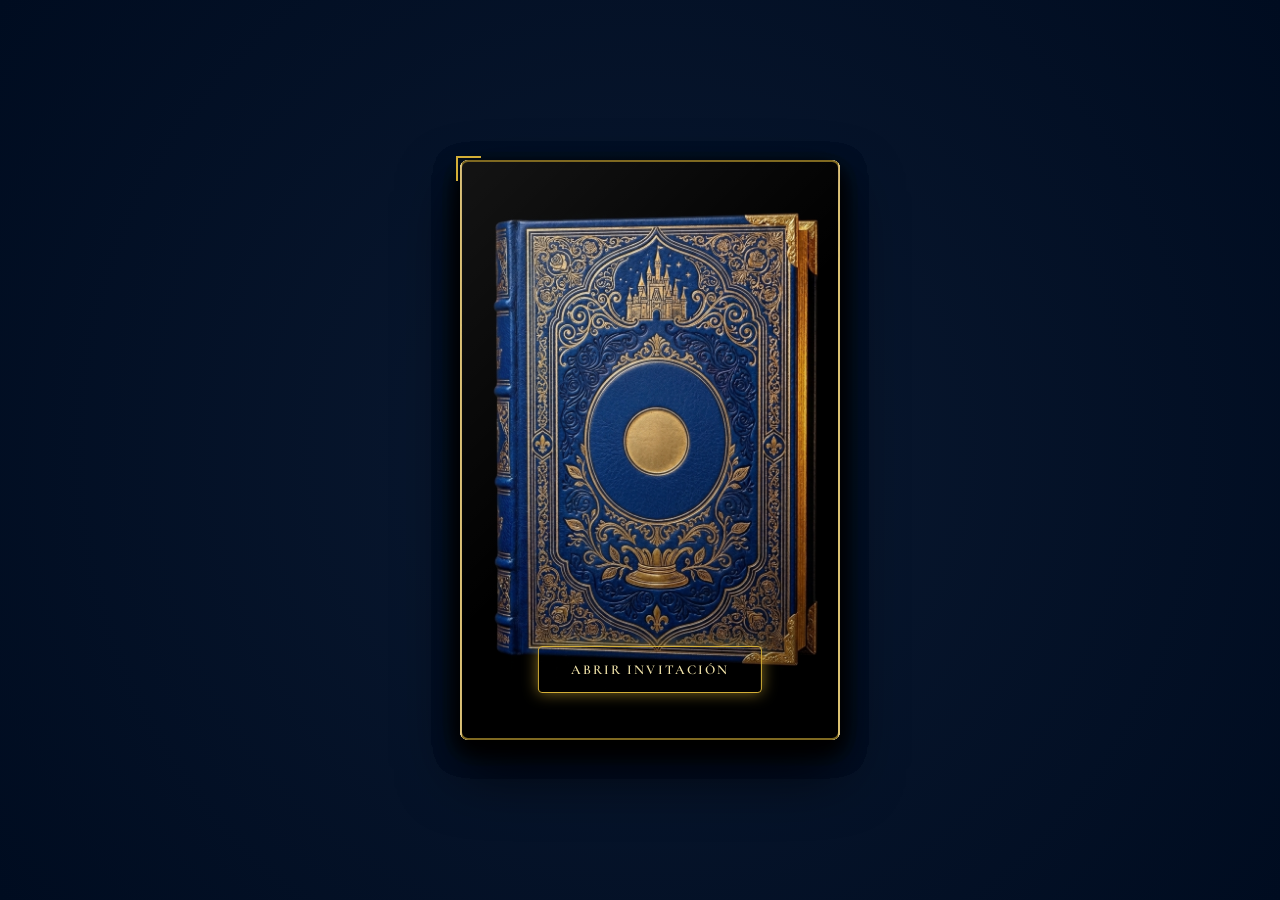
==== index.html @ c9a7f9c8 "fix: mayordomo al 35% con aspect ratio correcto" ====
<!DOCTYPE html>
<html lang="es">
<head>
    <meta charset="UTF-8">
    <meta name="viewport" content="width=device-width, initial-scale=1.0">
    <meta name="description" content="Invitación oficial para el Quinceañero de Valeria Rodríguez Paredes. Te esperamos en esta noche de cuento de hadas.">
    <title>Mis Quince Años - Valeria Rodríguez Paredes</title>
    <link rel="stylesheet" href="styles.css">
</head>
<body>
    <!-- PANTALLA DE CARGA (Loader) -->
    <div id="loader-wrapper">
        <div class="loader-content">
            <div class="loader-spinner"></div>
            <div class="loader-text text-cursive">Preparando la magia...</div>
        </div>
    </div>
    <!-- Contenedor para la lluvia de pétalos de rosa -->
    <div id="petals-container"></div>

    <!-- Envoltura de la invitación (Libro Interactivo) -->
    <div class="book-wrapper">
        <div class="book-container">
            <div class="book" id="book">
                
                <!-- PÁGINA 1: PORTADA -->
                <div class="page page-cover" id="page-1">
                    <div class="page-content-front" style="background-image: url('assets/book_cover2.jpg');">
                        <!-- El botón abre el libro -->
                        <button class="btn btn-gold cover-trigger-btn" id="btn-open">Abrir Invitación</button>
                    </div>
                </div>

      
                <!-- PÁGINA 2: PRÓLOGO -->
                <div class="page" id="page-2">
                    <div class="page-content parchment-bg ornate-box" style="display: flex; flex-direction: column; justify-content: center; align-items: center; padding: 2rem;">
                        <div class="animated-quote">
                            <img src="assets/princesa_bailando.png" alt="Princesa" class="prologue-illustration">
                            <p class="text-serif text-story" style="font-size: 1.3rem; font-style: italic; margin-bottom: 1rem; line-height: 1.6; text-align: center; ">
                                "Los que no creen en la magia nunca la encontrarán."
                            </p>
                            <p class="text-serif" style="font-size: 0.9rem; letter-spacing: 0.1em; text-align: center; width: 100%;">
                                — Roald Dahl
                            </p>
                        </div>
                        
                        <div class="page-nav">
                            <button class="btn-nav btn-prev">&#10094;</button>
                            <button class="btn-nav btn-next">&#10095;</button>
                        </div>
                    </div>
                </div>

                <!-- PÁGINA 3: EL CUÁNDO Y EL DÓNDE -->
                <div class="page" id="page-3">
                    <div class="page-content parchment-bg ornate-box" style="display: flex; flex-direction: column; justify-content: flex-start; overflow: hidden; padding-bottom: 0;">
                        <h3 class="text-serif-dec" style="font-size: 1.4rem; color: var(--color-rose-dark); margin-bottom: 0.4rem;">Cuándo &amp; Dónde</h3>
                        
                        <p class="text-serif" style="font-size: 1.1rem; font-weight: 600; color: var(--color-gold-dark); margin-bottom: 0.2rem;">Sábado, 7 de Noviembre 2026</p>
                        <p class="text-serif" style="font-size: 1rem; margin-bottom: 1rem;">🕕 6:00 PM</p>
                        
                        <p class="text-serif" style="font-size: 0.85rem; font-style: italic; color: var(--color-gold-dark); margin-bottom: 0.4rem;">Faltan...</p>
                        <div class="countdown-container" id="countdown" style="margin-bottom: 3rem;">
                            <div class="countdown-box">
                                <span class="countdown-val" id="days">00</span><span class="countdown-lbl">Días</span>
                            </div>
                            <div class="countdown-box">
                                <span class="countdown-val" id="hours">00</span><span class="countdown-lbl">Hrs</span>
                            </div>
                            <div class="countdown-box">
                                <span class="countdown-val" id="minutes">00</span><span class="countdown-lbl">Min</span>
                            </div>
                            <div class="countdown-box">
                                <span class="countdown-val" id="seconds">00</span><span class="countdown-lbl">Seg</span>
                            </div>
                        </div>

                        <!-- Sección inferior: dos columnas. Mayordomo izquierda, info derecha -->
                        <div style="position: absolute; bottom: 0; left: 0; width: 100%; display: flex; align-items: flex-end; z-index: 10;">
                            <!-- Columna izquierda: Mayordomo -->
                            <div style="width: 35%; flex-shrink: 0; line-height: 0; padding-left: 0.3rem;">
                                <img src="assets/tiempo_mayordomo.png" alt="Mayordomo del Tiempo" style="display: block; width: 100%; height: auto;">
                            </div>
                            <!-- Columna derecha: Ubicación y botón, centrada verticalmente -->
                            <div style="width: 65%; flex-shrink: 0; padding: 0 0.8rem 0 0.3rem; text-align: center; align-self: center;">
                                <p class="text-serif" style="font-size: 0.85rem; font-weight: bold; margin-bottom: 0.25rem;">Ubicación del Evento</p>
                                <p style="font-size: 0.72rem; opacity: 0.85; line-height: 1.4; margin: 0 0 0.7rem 0;">
                                    Calle Hawai 297,<br>Sol de la Molina
                                </p>
                                <a href="https://maps.app.goo.gl/kRPghWoH3Lv5T87EA" target="_blank" rel="noopener" class="btn btn-rose" style="padding: 0.45rem 0.7rem; font-size: 0.65rem; letter-spacing: 0.04em; white-space: nowrap;">📍 VER EN EL MAPA</a>
                            </div>
                        </div>

                        <div class="page-nav">
                            <button class="btn-nav btn-prev">&#10094;</button>
                            <button class="btn-nav btn-next">&#10095;</button>
                        </div>
                    </div>
                </div>

                <!-- PÁGINA 4: DETALLES DEL EVENTO (DRESS CODE Y REGALOS) -->
                <div class="page" id="page-4">
                    <div class="page-content parchment-bg ornate-box">
                        <div style="margin-top: 0.5rem; width: 100%;">
                            <h3 class="text-serif-dec" style="font-size: 1.3rem; color: var(--color-rose-dark); margin-bottom: 0.2rem;">Dress Code</h3>
                            <p class="text-serif" style="font-size: 1.1rem; font-weight: 700; color: var(--color-gold-dark); letter-spacing: 0.1em;">Elegante / Formal</p>
                            <div style="display: flex; justify-content: center; gap: 0.5rem; margin: 0.6rem 0;">
                                <div style="width: 22px; height: 22px; border-radius: 50%; background: #000; border: 1px solid var(--color-gold);" title="Negro"></div>
                                <div style="width: 22px; height: 22px; border-radius: 50%; background: #1a2942; border: 1px solid var(--color-gold);" title="Azul Noche"></div>
                                <div style="width: 22px; height: 22px; border-radius: 50%; background: #5a1818; border: 1px solid var(--color-gold);" title="Vino"></div>
                            </div>
                            <p style="font-size: 0.72rem; opacity: 0.9; line-height: 1.3; max-width: 90%; margin: 0 auto;">
                                *Color reservado: Amarillo/Dorado
                            </p>
                        </div>
                        
                        <div class="gold-separator" style="margin: 0.8rem auto;"></div>
                        
                        <div style="width: 100%;">
                            <h3 class="text-serif-dec" style="font-size: 1.3rem; color: var(--color-rose-dark); margin-bottom: 0.2rem;">Mesa de Regalos</h3>
                            <p class="text-serif" style="font-size: 1rem; font-weight: 600; color: var(--color-gold-dark);">Lluvia de Sobres</p>
                            <p style="font-size: 0.78rem; opacity: 0.9; line-height: 1.3; max-width: 90%; margin: 0.3rem auto 0.6rem;">
                                Tu presencia es mi mejor regalo. Si deseas tener un detalle, habrá un buzón en la recepción o puedes hacerlo aquí:
                            </p>
                            <button class="btn btn-rose" style="padding: 0.4rem 1rem; font-size: 0.7rem;" onclick="alert('Aquí puedes enlazar tu cuenta bancaria o QR.')">Ver Datos Bancarios</button>
                        </div>
                        
                        <div class="page-nav">
                            <button class="btn-nav btn-prev">&#10094;</button>
                            <button class="btn-nav btn-next">&#10095;</button>
                        </div>
                    </div>
                </div>

                <!-- PÁGINA 5: RSVP -->
                <div class="page" id="page-5">
                    <div class="page-content parchment-bg ornate-box">
                        <h3 class="text-serif-dec" style="font-size: 1.3rem; color: var(--color-rose-dark); margin-bottom: 0.2rem;">Confirmación</h3>
                        <p class="text-serif" style="font-size: 0.8rem; font-style: italic; margin-bottom: 0.6rem; ">
                            Por favor confirma tu asistencia
                        </p>
                        
                        <form id="rsvp-form" class="rsvp-form" style="width: 100%; text-align: left;">
                            <div class="form-group" style="margin-bottom: 0.5rem;">
                                <label style="font-size: 0.7rem; font-weight: bold; ">Tu Nombre</label>
                                <input type="text" id="guest-name" class="form-input" style="padding: 0.4rem; font-size: 0.8rem; background: rgba(0,0,0,0.03); border-color: rgba(170,140,44,0.4); " required>
                            </div>
                            
                            <div class="form-group" style="margin-bottom: 0.5rem; display: none;" id="companion-field">
                                <label style="font-size: 0.7rem; font-weight: bold; ">Acompañante(s)</label>
                                <input type="text" id="companion-name" class="form-input" style="padding: 0.4rem; font-size: 0.8rem; background: rgba(0,0,0,0.03); border-color: rgba(170,140,44,0.4); " placeholder="Nombre(s)">
                            </div>
                            <div style="text-align: right; margin-bottom: 0.4rem;">
                                <span id="add-companion-btn" style="font-size: 0.7rem; color: var(--color-rose-dark); cursor: pointer; text-decoration: underline; font-weight: 600;">+ Añadir acompañante</span>
                            </div>
                            
                            <div class="form-group" style="margin-bottom: 0.5rem;">
                                <label style="font-size: 0.7rem; font-weight: bold; ">Dieta / Alergias (Opcional)</label>
                                <input type="text" id="diet-req" class="form-input" style="padding: 0.4rem; font-size: 0.8rem; background: rgba(0,0,0,0.03); border-color: rgba(170,140,44,0.4); " placeholder="Ej. Ninguna, Vegano">
                            </div>
                            
                            <div class="form-group" style="margin-bottom: 0.6rem; text-align: center;">
                                <label style="font-size: 0.75rem; font-weight: bold; margin-bottom: 0.2rem; display: block; ">¿Asistirás?</label>
                                <div class="radio-group" style="justify-content: center;">
                                    <label class="radio-label" style="font-size: 0.75rem; "><input type="radio" name="attendance" value="si" required checked><span class="radio-custom" style="border-color: var(--color-gold-dark);"></span> Sí</label>
                                    <label class="radio-label" style="font-size: 0.75rem; "><input type="radio" name="attendance" value="no" required><span class="radio-custom" style="border-color: var(--color-gold-dark);"></span> No</label>
                                </div>
                            </div>
                            
                            <button type="submit" class="btn btn-rose" id="submit-btn" style="padding: 0.5rem; font-size: 0.8rem; width: 100%; border-radius: 4px;">Enviar RSVP</button>
                            
                            <div id="rsvp-success" class="form-message success" style="display:none; font-size: 0.7rem; padding: 0.4rem;">¡Gracias por confirmar!</div>
                            <div id="rsvp-error" class="form-message error" style="display:none; font-size: 0.7rem; padding: 0.4rem;">Error al enviar.</div>
                        </form>
                        
                        <div class="page-nav">
                            <button class="btn-nav btn-prev">&#10094;</button>
                            <button class="btn-nav btn-next">&#10095;</button>
                        </div>
                    </div>
                </div>

                <!-- PÁGINA 6: CONTRATAPA -->
                <div class="page" id="page-6">
                    <div class="page-content parchment-bg ornate-box" style="display: flex; flex-direction: column; justify-content: center; align-items: center;">
                        <h2 class="text-cursive" style="font-size: 3.5rem; color: var(--color-gold-dark); margin-bottom: 0.5rem;">Gracias</h2>
                        <p class="text-serif text-story" style="font-size: 1.2rem; font-style: italic; max-width: 80%; text-align: center; ">
                            ¡No faltes!<br>Nos vemos en la pista de baile.
                        </p>
                        <div class="gold-separator" style="margin: 1.5rem auto;"></div>
                        <button class="btn btn-gold" id="btn-close-book" style="margin-top: 1rem;">Cerrar Invitación</button>
                        
                        <div class="page-nav">
                            <button class="btn-nav btn-prev">&#10094;</button>
                        </div>
             
            </div>
        </div>
    </div>           </div>

            </div>
        </div>
    </div>

    <!-- Elemento de Audio (Versión instrumental Beauty and the Beast) -->
    <audio id="bg-music" loop>
        <source src="assets/background_music.mp3" type="audio/mpeg">
    </audio>

    <!-- Botón Flotante de Audio Control -->
    <button class="audio-control" id="audio-toggle" aria-label="Control de música" style="display: none;">
        <svg id="music-on-icon" viewBox="0 0 24 24">
            <path d="M12 3v10.55c-.59-.34-1.27-.55-2-.55-2.21 0-4 1.79-4 4s1.79 4 4 4 4-1.79 4-4V7h4V3h-6z"/>
        </svg>
        <svg id="music-off-icon" viewBox="0 0 24 24" style="display: none;">
            <path d="M4.27 3L3 4.27l9 9v.28c-.59-.34-1.27-.55-2-.55-2.21 0-4 1.79-4 4s1.79 4 4 4 4-1.79 4-4v-1.73l6 6L21 20.73 4.27 3zM14 7h4V3h-6v5.18l2 2z"/>
        </svg>
    </button>

    <script src="app.js"></script>
</body>
</html>
---- styles.css ----
/* ==========================================================================
   DISEÑO SISTEMA & TOKENS (La Bella y la Bestia - Quinceaños de Valeria)
   ========================================================================== */

/* Importación de fuentes de Google Fonts */
@import url('https://fonts.googleapis.com/css2?family=Cinzel+Decorative:wght@400;700&family=Cormorant+Garamond:ital,wght@0,300;0,400;0,600;0,700;1,400&family=Great+Vibes&display=swap');

:root {
    /* Paleta de Colores Principal */
    --color-primary: #0a1931;        /* Azul noche profundo */
    --color-primary-dark: #000c20;   /* Azul obscuro casi negro */
    --color-primary-light: #15305b;  /* Azul noche intermedio */
    
    --color-gold: #d4af37;           /* Dorado metálico clásico */
    --color-gold-light: #f3e5ab;     /* Dorado suave / champagne */
    --color-gold-dark: #aa8c2c;      /* Dorado obscuro */
    
    --color-rose: #c2185b;           /* Rosa encantada */
    --color-rose-light: #ec407a;     /* Rosa vibrante */
    --color-rose-dark: #880e4f;      /* Rosa obscuro */
    
    --color-pergamino: #fdfbf7;      /* Crema pergamino */
    --color-pergamino-dark: #e8dfcc; /* Sombra pergamino */
    --color-text-dark: #2c2518;      /* Texto sobre pergamino */
    --color-text-light: #f3e5ab;     /* Texto sobre azul */
    
    /* Contenedores Glassmorphism (Efecto cristal) */
    --color-glass-bg: rgba(10, 25, 49, 0.65);
    --color-glass-border: rgba(212, 175, 55, 0.35);
    --color-glass-shadow: rgba(0, 0, 0, 0.4);
    
    /* Fuentes */
    --font-title: 'Great Vibes', cursive;
    --font-serif: 'Cormorant Garamond', serif;
    --font-serif-dec: 'Cinzel Decorative', serif;
    --font-body: 'Cormorant Garamond', serif;
    --font-sans: 'Cormorant Garamond', serif;
    
    /* Sombras y Efectos */
    --gold-glow: 0 0 15px rgba(212, 175, 55, 0.6);
    --gold-glow-strong: 0 0 25px rgba(212, 175, 55, 0.9);
    --rose-glow: 0 0 15px rgba(194, 24, 91, 0.6);
    --shadow-card: 0 10px 30px rgba(0, 0, 0, 0.5);
    --transition-smooth: all 0.4s cubic-bezier(0.25, 0.8, 0.25, 1);
}

/* Reset de Estilos Básicos */
*, *::before, *::after {
    box-sizing: border-box;
    margin: 0;
    padding: 0;
}

html {
    scroll-behavior: smooth;
    font-size: 16px; /* Base */
    overflow-x: hidden;
}

body {
    font-family: var(--font-body);
    background-color: var(--color-primary-dark);
    color: var(--color-text-light);
    min-height: 100vh;
    overflow-x: hidden;
    line-height: 1.6;
}
/* ==========================================================================
   PANTALLA DE CARGA (LOADER)
   ========================================================================== */
#loader-wrapper {
    position: fixed;
    top: 0;
    left: 0;
    width: 100%;
    height: 100%;
    background-color: var(--color-primary-dark);
    z-index: 9999;
    display: flex;
    justify-content: center;
    align-items: center;
    transition: opacity 0.8s ease, visibility 0.8s ease;
}

#loader-wrapper.fade-out {
    opacity: 0;
    visibility: hidden;
}

.loader-content {
    text-align: center;
    display: flex;
    flex-direction: column;
    align-items: center;
    gap: 1.5rem;
}

.loader-spinner {
    width: 50px;
    height: 50px;
    border: 3px solid rgba(212, 175, 55, 0.3);
    border-radius: 50%;
    border-top-color: var(--color-gold);
    animation: spin 1s ease-in-out infinite;
}

.loader-text {
    font-size: 1.5rem;
    letter-spacing: 0.1em;
    animation: pulse 2s infinite;
}

@keyframes spin {
    to { transform: rotate(360deg); }
}

@keyframes pulse {
    0% { opacity: 0.6; }
    50% { opacity: 1; text-shadow: var(--gold-glow); }
    100% { opacity: 0.6; }
}


/* ==========================================================================
   ANIMACIONES DE EFECTOS MÁGICOS
   ========================================================================== */

/* Caída de Pétalos */
#petals-container {
    position: fixed;
    top: 0;
    left: 0;
    width: 100%;
    height: 100%;
    pointer-events: none;
    z-index: 999;
    overflow: hidden;
}

.petal {
    position: absolute;
    top: -10%;
    background-size: contain;
    background-position: center;
    background-repeat: no-repeat;
    opacity: 0.9;
    transform-origin: center center;
}

@keyframes fall {
    0% {
        top: -10%;
        transform: translateX(0) rotate(0deg) scale(1);
    }
    100% {
        top: 110%;
        transform: translateX(100px) rotate(360deg) scale(0.6);
    }
}

/* Brillo Dorado Pulsante */
@keyframes goldPulse {
    0% {
        box-shadow: 0 0 10px rgba(212, 175, 55, 0.4);
        border-color: rgba(212, 175, 55, 0.4);
    }
    50% {
        box-shadow: var(--gold-glow-strong);
        border-color: rgba(212, 175, 55, 0.85);
    }
    100% {
        box-shadow: 0 0 10px rgba(212, 175, 55, 0.4);
        border-color: rgba(212, 175, 55, 0.4);
    }
}

/* Destello en botones */
@keyframes shine {
    0% { left: -100%; }
    100% { left: 200%; }
}

/* ==========================================================================
   COMPONENTES GRÁFICOS (Sistema de Diseño)
   ========================================================================== */

/* 1. BOTONES */
.btn {
    display: inline-flex;
    align-items: center;
    justify-content: center;
    font-family: var(--font-serif);
    font-size: 0.9rem;
    font-weight: 600;
    letter-spacing: 0.15em;
    text-transform: uppercase;
    padding: 0.9rem 2.2rem;
    border-radius: 4px;
    cursor: pointer;
    transition: var(--transition-smooth);
    text-decoration: none;
    position: relative;
    overflow: hidden;
    outline: none;
}

/* Botón Dorado (Temático) */
.btn-gold {
    background: transparent;
    color: var(--color-gold-light);
    border: 1px solid var(--color-gold);
    box-shadow: var(--gold-glow);
}

.btn-gold:hover {
    background-color: var(--color-gold);
    color: var(--color-primary-dark);
    box-shadow: var(--gold-glow-strong);
    transform: translateY(-2px);
}

/* Botón Rosa (Confirmación) */
.btn-rose {
    background: linear-gradient(135deg, var(--color-rose) 0%, var(--color-rose-dark) 100%);
    color: #ffffff;
    border: 1px solid rgba(255, 255, 255, 0.2);
    box-shadow: var(--rose-glow);
}

.btn-rose:hover {
    background: linear-gradient(135deg, var(--color-rose-light) 0%, var(--color-rose) 100%);
    box-shadow: 0 0 25px rgba(194, 24, 91, 0.9);
    transform: translateY(-2px);
}

/* Añadir el efecto de brillo metálico a todos los botones */
.btn::after {
    content: '';
    position: absolute;
    top: 0;
    left: -100%;
    width: 50%;
    height: 100%;
    background: linear-gradient(to right, rgba(255,255,255,0) 0%, rgba(255,255,255,0.3) 50%, rgba(255,255,255,0) 100%);
    transform: skewX(-25deg);
    transition: 0.75s;
}

.btn:hover::after {
    animation: shine 1.5s infinite;
}

/* 2. CONTENEDORES GLASSMORPHIC (Para fondos oscuros) */
.glass-container {
    background: var(--color-glass-bg);
    border: 1px solid var(--color-glass-border);
    backdrop-filter: blur(10px);
    -webkit-backdrop-filter: blur(10px);
    border-radius: 12px;
    padding: 2rem;
    box-shadow: var(--shadow-card);
    transition: var(--transition-smooth);
}

.glass-container:hover {
    border-color: rgba(212, 175, 55, 0.6);
    box-shadow: 0 15px 40px rgba(0, 0, 0, 0.6), 0 0 15px rgba(212, 175, 55, 0.15);
}

/* Ornamentación Dorada de Esquinas */
.ornate-box {
    position: relative;
    border: 1px solid var(--color-gold);
    padding: 2.5rem 1.5rem;
}

.ornate-box::before, .ornate-box::after {
    content: '';
    position: absolute;
    width: 25px;
    height: 25px;
    border: 2px solid var(--color-gold);
    transition: var(--transition-smooth);
}

/* Esquinas de Caja */
.ornate-box::before {
    top: -5px;
    left: -5px;
    border-right: none;
    border-bottom: none;
}

.ornate-box::after {
    bottom: -5px;
    right: -5px;
    border-left: none;
    border-top: none;
}

/* 3. TIPOGRAFÍAS */
.text-cursive {
    font-family: var(--font-title);
    color: var(--color-gold-light);
    font-weight: normal;
    text-shadow: 2px 2px 4px rgba(0, 0, 0, 0.5);
}

/* Alto contraste en tarjetas de pergamino claro */
.pergamino-card .text-cursive {
    color: var(--color-rose-dark); /* Color vino elegante */
    text-shadow: 1px 1px 0px var(--color-gold-light), 2px 2px 4px rgba(44, 37, 24, 0.15);
}

.text-serif-dec {
    font-family: var(--font-serif-dec);
    color: var(--color-gold);
    letter-spacing: 0.05em;
}

.text-serif {
    font-family: var(--font-serif);
    letter-spacing: 0.1em;
}

/* 4. REPRODUCTOR DE AUDIO FLOTANTE */
.audio-control {
    position: fixed;
    bottom: 25px;
    right: 25px;
    z-index: 1000;
    width: 48px;
    height: 48px;
    border-radius: 50%;
    background: var(--color-glass-bg);
    border: 1px solid var(--color-gold);
    backdrop-filter: blur(10px);
    -webkit-backdrop-filter: blur(10px);
    display: flex;
    align-items: center;
    justify-content: center;
    cursor: pointer;
    box-shadow: var(--shadow-card);
    transition: var(--transition-smooth);
    color: var(--color-gold-light);
}

.audio-control:hover {
    transform: scale(1.1);
    border-color: var(--color-gold-light);
    box-shadow: var(--gold-glow);
}

.audio-control svg {
    width: 20px;
    height: 20px;
    fill: currentColor;
}

/* ==========================================================================
   ESTILOS DE LA PÁGINA INVITACIÓN (INDEX)
   ========================================================================== */

/* Envoltura del libro 3D y centrado */
.book-wrapper {
    display: flex;
    justify-content: center;
    align-items: center;
    min-height: 100vh;
    width: 100%;
    padding: 1.5rem;
    position: relative;
    background-color: var(--color-primary-dark);
    background: radial-gradient(circle at center, var(--color-primary) 0%, var(--color-primary-dark) 100%);
    overflow: hidden;
}

/* Contenedor del libro responsivo */
.book-container {
    width: 100%;
    max-width: 320px;
    height: 520px;
    position: relative;
    perspective: 1500px;
}

@media screen and (min-width: 400px) {
    .book-container {
        max-width: 340px;
        height: 550px;
    }
}

@media screen and (min-width: 768px) {
    .book-container {
        max-width: 360px;
        height: 580px;
    }
}

.book {
    width: 100%;
    height: 100%;
    position: relative;
    transform-style: preserve-3d;
    box-shadow: 0 30px 60px rgba(0,0,0,0.8);
    border-radius: 8px;
}

/* Estilo para las páginas individuales del libro */
.page {
    width: 100%;
    height: 100%;
    position: absolute;
    top: 0;
    left: 0;
    transform-style: preserve-3d;
    transform-origin: left center;
    transition: transform 0.8s cubic-bezier(0.4, 0, 0.2, 1), opacity 0.6s ease, z-index 0s linear 0.4s;
    opacity: 1;
    pointer-events: none; /* Por defecto: ninguna página recibe eventos */
}

/* Stacking Order (Z-Index) de las páginas */
#page-1 { z-index: 10; }
#page-2 { z-index: 9; }
#page-3 { z-index: 8; }
#page-4 { z-index: 7; }
#page-5 { z-index: 6; }
#page-6 { z-index: 5; }

/* Solo la página activa (la del tope del stack visible) puede recibir clicks */
.page.active-page {
    pointer-events: auto;
}

/* Transición de giro (Flipping Y + Desvanecimiento en móvil para evitar overflow) */
.page.flipped {
    transform: rotateY(-140deg) translateX(-40px) scale(0.95);
    opacity: 0;
    pointer-events: none !important;
    z-index: 1 !important;
}

/* Portada del libro (Página 1 Frontal) */
.page-content-front {
    width: 100%;
    height: 100%;
    background-repeat: no-repeat;
    background-position: center center;
    background-size: cover;
    border-radius: 8px;
    border: 2px solid rgba(212, 175, 55, 0.6);
    box-shadow: inset 0 0 40px rgba(0,0,0,0.5);
    position: relative;
}

.page-content-front::before {
    content: '';
    position: absolute;
    top: 0;
    left: 0;
    width: 100%;
    height: 100%;
    background: linear-gradient(135deg, rgba(255,255,255,0.08) 0%, rgba(255,255,255,0) 50%, rgba(0,0,0,0.3) 100%);
    pointer-events: none;
    border-radius: 6px;
}

/* Botón de apertura en portada */
.cover-trigger-btn {
    position: absolute;
    bottom: 45px;
    left: 50%;
    transform: translateX(-50%);
    z-index: 10;
    animation: goldPulse 2.5s infinite;
    white-space: nowrap;
    font-size: 0.75rem;
    padding: 0.8rem 1.8rem;
}

.cover-trigger-btn:hover {
    transform: translateX(-50%) translateY(-2px);
}

/* Páginas de Pergamino Internas */
.page-content {
    width: 100%;
    height: 100%;
    background: url('assets/parchment_bg2.jpg') no-repeat center center;
    background-size: cover;
    border-radius: 8px;
    border: 1px solid var(--color-pergamino-dark);
    padding: 2.5rem 1.5rem 2rem;
    display: flex;
    flex-direction: column;
    align-items: center;
    text-align: center;
    color: var(--color-text-dark);
    box-shadow: inset 0 0 30px rgba(0, 0, 0, 0.15), 0 10px 25px rgba(0,0,0,0.5);
    position: relative;
}

/* Marco dorado sutil de la página */
.page-content.ornate-box::after {
    content: '';
    position: absolute;
    top: 15px;
    left: 15px;
    right: 15px;
    bottom: 15px;
    border: 1px solid rgba(170, 140, 44, 0.35);
    pointer-events: none;
    border-radius: 4px;
}

/* Texto del Prólogo */
.text-story {
    font-family: var(--font-body);
    font-size: 1.2rem;
    font-style: italic;
    color: var(--color-text-dark);
    text-shadow: 0.5px 0.5px 0.5px rgba(255,255,255,0.8);
}

/* Barra de Navegación del Libro */
.page-nav {
    position: absolute;
    top: calc(50% + 20px);
    left: 0;
    width: 100%;
    transform: translateY(-50%);
    display: flex;
    justify-content: space-between;
    pointer-events: none;
    z-index: 20;
    padding: 0 10px; /* Separación de los bordes */
}

/* Alinea la flecha siguiente a la derecha si no hay botón previo */
.page-nav .btn-next {
    margin-left: auto;
}

.btn-nav {
    pointer-events: auto;
    background: var(--color-glass-bg);
    border: 1px solid var(--color-gold-dark);
    color: var(--color-gold-light);
    font-size: 1.2rem;
    width: 38px;
    height: 38px;
    border-radius: 50%;
    display: flex;
    justify-content: center;
    align-items: center;
    cursor: pointer;
    transition: var(--transition-smooth);
    box-shadow: 0 4px 10px rgba(0, 0, 0, 0.4);
    backdrop-filter: blur(5px);
    -webkit-backdrop-filter: blur(5px);
    opacity: 0.6;
}

.btn-nav:hover {
    background: var(--color-gold);
    color: var(--color-primary-dark);
    border-color: var(--color-gold);
    transform: scale(1.1);
    opacity: 1;
}

/* Cabecera / Sección Hero */
.hero-section {
    display: flex;
    flex-direction: column;
    align-items: center;
}

.hero-logo-rose {
    width: 140px;
    height: auto;
    margin-bottom: 1.5rem;
    filter: drop-shadow(0 5px 15px rgba(194, 24, 91, 0.4));
}

.hero-section h1 {
    font-size: 4rem;
    margin: 0.5rem 0 1.5rem;
    line-height: 0.9;
}

.intro-text {
    font-size: 1.2rem;
    font-style: italic;
    max-width: 90%;
    margin: 0 auto;
}

/* Nombres de Padres y Padrinos */
.parents-section h3 {
    margin-bottom: 1.2rem;
    font-size: 1.1rem;
    letter-spacing: 0.15em;
    text-transform: uppercase;
    color: var(--color-gold-dark);
}

.names-grid {
    display: flex;
    flex-direction: column;
    gap: 1.5rem;
    margin-top: 1rem;
}

.names-block {
    display: flex;
    flex-direction: column;
    gap: 0.3rem;
}

.names-block p {
    font-size: 1.15rem;
    font-weight: 600;
}

/* Separadores Dorados */
.gold-separator {
    width: 60%;
    height: 1px;
    background: linear-gradient(to right, rgba(212, 175, 55, 0) 0%, rgba(212, 175, 55, 0.7) 50%, rgba(212, 175, 55, 0) 100%);
    margin: 2rem auto;
}

/* Cuenta Regresiva (Countdown) */
.countdown-container {
    display: flex;
    justify-content: center;
    gap: 1rem;
    margin-top: 1.5rem;
}

.countdown-box {
    display: flex;
    flex-direction: column;
    align-items: center;
    background: rgba(255, 255, 255, 0.25);
    border: 1px solid rgba(170, 140, 44, 0.3);
    min-width: 65px;
    padding: 0.6rem 0.4rem;
    border-radius: 6px;
}

.countdown-val {
    font-family: var(--font-serif);
    font-size: 1.8rem;
    font-weight: 700;
    color: var(--color-primary-dark);
    line-height: 1;
}

.countdown-lbl {
    font-family: var(--font-sans);
    font-size: 0.65rem;
    text-transform: uppercase;
    letter-spacing: 0.05em;
    margin-top: 0.3rem;
    color: rgba(44, 37, 24, 0.75);
}

/* Detalles del Evento (Tarjetas Oscuras con Glassmorphism) */
.details-section {
    display: flex;
    flex-direction: column;
    gap: 2rem;
}

.event-card {
    text-align: center;
    display: flex;
    flex-direction: column;
    align-items: center;
    gap: 1rem;
}

.event-card h3 {
    color: var(--color-gold);
    font-size: 1.6rem;
    margin-bottom: 0.5rem;
}

.event-card p {
    font-size: 1.1rem;
}

.event-card .time {
    font-size: 1.3rem;
    font-weight: 600;
    color: var(--color-gold-light);
}

.event-card .address {
    font-size: 0.95rem;
    opacity: 0.85;
    max-width: 80%;
    margin-bottom: 0.5rem;
}

/* Vestimenta y Regalos */
.info-section {
    display: flex;
    flex-direction: column;
    gap: 2rem;
}

.info-card {
    display: flex;
    flex-direction: column;
    align-items: center;
    text-align: center;
    gap: 0.8rem;
}

.info-card h3 {
    font-size: 1.5rem;
    color: var(--color-gold);
    margin-bottom: 0.3rem;
}

.info-card p {
    font-size: 1.1rem;
    max-width: 85%;
}

.info-card .dress-type {
    font-size: 1.4rem;
    font-weight: 700;
    color: var(--color-gold-light);
}

/* ==========================================================================
   FORMULARIO RSVP Y GOOGLE SHEETS
   ========================================================================== */

.rsvp-card h2 {
    font-size: 2.2rem;
    color: var(--color-gold);
    margin-bottom: 0.5rem;
    text-align: center;
}

.rsvp-card p {
    font-size: 1.1rem;
    text-align: center;
    margin-bottom: 1.8rem;
    color: var(--color-gold-light);
}

.rsvp-form {
    display: flex;
    flex-direction: column;
    gap: 1.2rem;
}

.form-group {
    display: flex;
    flex-direction: column;
    gap: 0.4rem;
    text-align: left;
}

.form-group label {
    font-family: var(--font-serif);
    font-size: 0.85rem;
    letter-spacing: 0.1em;
    text-transform: uppercase;
    color: var(--color-gold-light);
}

.form-input {
    background: rgba(255, 255, 255, 0.06);
    border: 1px solid var(--color-glass-border);
    color: #ffffff;
    padding: 0.8rem 1rem;
    border-radius: 4px;
    font-family: var(--font-sans);
    font-size: 0.95rem;
    transition: var(--transition-smooth);
    outline: none;
}

.form-input:focus {
    border-color: var(--color-gold);
    background: rgba(255, 255, 255, 0.1);
    box-shadow: 0 0 10px rgba(212, 175, 55, 0.25);
}

select.form-input option {
    background-color: var(--color-primary);
    color: #ffffff;
}

/* Radio buttons estilizados */
.radio-group {
    display: flex;
    gap: 1.5rem;
    margin-top: 0.3rem;
}

.radio-label {
    display: inline-flex;
    align-items: center;
    cursor: pointer;
    font-family: var(--font-sans);
    font-size: 0.95rem;
    color: #ffffff;
}

.radio-input {
    display: none;
}

.radio-custom {
    width: 20px;
    height: 20px;
    border: 1px solid var(--color-gold);
    border-radius: 50%;
    margin-right: 8px;
    position: relative;
    display: inline-block;
    transition: var(--transition-smooth);
}

.radio-input:checked + .radio-custom::after {
    content: '';
    width: 10px;
    height: 10px;
    background-color: var(--color-gold);
    border-radius: 50%;
    position: absolute;
    top: 50%;
    left: 50%;
    transform: translate(-50%, -50%);
}

.radio-input:checked + .radio-custom {
    box-shadow: var(--gold-glow);
}

/* Notificaciones del Formulario */
.form-message {
    padding: 1rem;
    border-radius: 4px;
    text-align: center;
    font-family: var(--font-sans);
    font-size: 0.9rem;
    display: none;
    margin-top: 1rem;
}

.form-message.success {
    display: block;
    background: rgba(40, 167, 69, 0.15);
    border: 1px solid #28a745;
    color: #2da44e;
}

.form-message.error {
    display: block;
    background: rgba(220, 53, 69, 0.15);
    border: 1px solid #dc3545;
    color: #ea4a5a;
}

/* ==========================================================================
   DISEÑO PARA LA PÁGINA DEL SISTEMA DE DISEÑO (DESIGN SYSTEM)
   ========================================================================== */

.ds-body {
    background-color: #050d1a;
    padding: 3rem 1.5rem;
}

.ds-header {
    text-align: center;
    margin-bottom: 4rem;
    border-bottom: 1px solid var(--color-gold);
    padding-bottom: 2rem;
}

.ds-header h1 {
    font-size: 2.8rem;
    color: var(--color-gold);
    margin-bottom: 0.5rem;
}

.ds-section {
    margin-bottom: 4rem;
}

.ds-section h2 {
    font-size: 1.8rem;
    color: var(--color-gold-light);
    margin-bottom: 1.8rem;
    border-bottom: 1px dashed rgba(212, 175, 55, 0.3);
    padding-bottom: 0.5rem;
    text-transform: uppercase;
    letter-spacing: 0.05em;
}

/* Cuadrículas del Catálogo */
.ds-color-grid {
    display: grid;
    grid-template-columns: repeat(auto-fill, minmax(200px, 1fr));
    gap: 1.5rem;
}

.ds-color-card {
    background: #0d1e36;
    border: 1px solid rgba(255, 255, 255, 0.1);
    border-radius: 8px;
    overflow: hidden;
    box-shadow: 0 4px 15px rgba(0,0,0,0.3);
}

.ds-color-sample {
    height: 100px;
    width: 100%;
}

.ds-color-info {
    padding: 1rem;
}

.ds-color-info h4 {
    font-family: var(--font-sans);
    font-size: 0.95rem;
    margin-bottom: 0.3rem;
}

.ds-color-info p {
    font-family: monospace;
    font-size: 0.85rem;
    opacity: 0.7;
}

/* Tipografía en Catálogo */
.ds-font-sample {
    display: flex;
    flex-direction: column;
    gap: 1.5rem;
}

.ds-font-row {
    background: rgba(255,255,255,0.02);
    border-left: 3px solid var(--color-gold);
    padding: 1.5rem;
    border-radius: 0 8px 8px 0;
}

.ds-font-row p.lbl {
    font-family: var(--font-sans);
    font-size: 0.75rem;
    text-transform: uppercase;
    opacity: 0.5;
    margin-bottom: 0.5rem;
}

/* Componentes en Catálogo */
.ds-comp-grid {
    display: grid;
    grid-template-columns: repeat(auto-fill, minmax(280px, 1fr));
    gap: 2rem;
}

.ds-comp-card {
    background: #0d1e36;
    border: 1px solid rgba(255,255,255,0.05);
    border-radius: 8px;
    padding: 2rem;
    display: flex;
    flex-direction: column;
    gap: 1.2rem;
    align-items: center;
    justify-content: center;
}

.ds-comp-card.dark-bg {
    background: var(--color-primary-dark);
}

.ds-comp-card.light-bg {
    background: var(--color-pergamino);
    color: var(--color-text-dark);
}

.ds-comp-card h4 {
    font-family: var(--font-sans);
    font-size: 0.8rem;
    text-transform: uppercase;
    opacity: 0.5;
    align-self: flex-start;
    border-bottom: 1px solid rgba(255,255,255,0.1);
    width: 100%;
    padding-bottom: 0.3rem;
    margin-bottom: 0.5rem;
}

/* ==========================================================================
   RESPONSIVIDAD (Media Queries)
   ========================================================================== */

/* Tablets / Computadoras (Landscape) */
@media screen and (min-width: 768px) {
    html {
        font-size: 18px; /* Texto ligeramente más grande en escritorios */
    }
    
    .book {
        width: 380px;
        height: 580px;
    }
    
    .main-content {
        padding: 4rem 2rem 8rem;
        gap: 4.5rem;
    }
    
    .pergamino-card {
        padding: 4.5rem 3.5rem;
    }
    
    .details-section {
        display: grid;
        grid-template-columns: 1fr 1fr;
        gap: 1.5rem;
    }
    
    .info-section {
        display: grid;
        grid-template-columns: 1fr 1fr;
        gap: 1.5rem;
    }
    
    /* En pantallas grandes el audio control se ubica más cómodo */
    .audio-control {
        bottom: 30px;
        right: 30px;
    }
}

/* Animación de la cita del prólogo (Combinada: Niebla Mágica + Resplandor Dorado) */
.animated-quote {
    opacity: 0;
}

.page.active-page .animated-quote {
    opacity: 1;
}

.page.active-page .animated-quote p {
    opacity: 0;
    animation: blurGlowReveal 1.8s cubic-bezier(0.25, 0.46, 0.45, 0.94) forwards;
    animation-delay: 0.8s;
}

.page.active-page .animated-quote p:nth-child(1) {
    color: var(--color-text-dark); /* Color final */
    text-shadow: 0 1px 3px rgba(0, 0, 0, 0.6), 0 0 8px rgba(0, 0, 0, 0.4);
}

.page.active-page .animated-quote p:nth-child(2) {
    color: var(--color-gold-dark); /* Color final */
    text-shadow: 0 1px 3px rgba(0, 0, 0, 0.6), 0 0 8px rgba(0, 0, 0, 0.4);
    animation-delay: 1.4s;
    animation-duration: 1.3s;
}

@keyframes blurGlowReveal {
    0% {
        filter: blur(15px) brightness(2);
        color: var(--color-gold-light);
        opacity: 0;
        transform: scale(1.05) translateY(15px);
        text-shadow: 0 0 10px rgba(212, 175, 55, 0.5);
    }
    40% {
        filter: blur(4px) brightness(1.5);
        color: var(--color-gold);
        opacity: 1;
        transform: scale(1.01) translateY(5px);
        text-shadow: 0 0 15px rgba(212, 175, 55, 0.8);
    }
    100% {
        filter: blur(0px) brightness(1);
        color: inherit; /* Hereda de los nth-child */
        opacity: 1;
        transform: scale(1) translateY(0);
        text-shadow: 0 1px 3px rgba(0, 0, 0, 0.6), 0 0 8px rgba(0, 0, 0, 0.4);
    }
}

/* Retrasar aparición de botones en el prólogo hasta que acabe la animación */
#page-2 .page-nav {
    opacity: 0;
    pointer-events: none;
}

#page-2.active-page .page-nav {
    animation: fadeInNav 1s ease forwards;
    animation-delay: 2.7s; /* 0.8s (espera tapa) + 1.9s (duración animaciones de texto) */
}

@keyframes fadeInNav {
    0% {
        opacity: 0;
        pointer-events: none;
    }
    100% {
        opacity: 1;
        pointer-events: auto;
    }
}

/* Ilustración del prólogo */
.prologue-illustration {
    display: block;
    margin: 0 auto 1.5rem;
    max-width: 140px;
    height: auto;
    opacity: 0;
    filter: drop-shadow(0 0 10px rgba(212, 175, 55, 0));
}

.page.active-page .prologue-illustration {
    animation: blurGlowReveal 1.8s cubic-bezier(0.25, 0.46, 0.45, 0.94) forwards;
    animation-delay: 0.6s; /* Aparece un poquito antes que el texto */
}
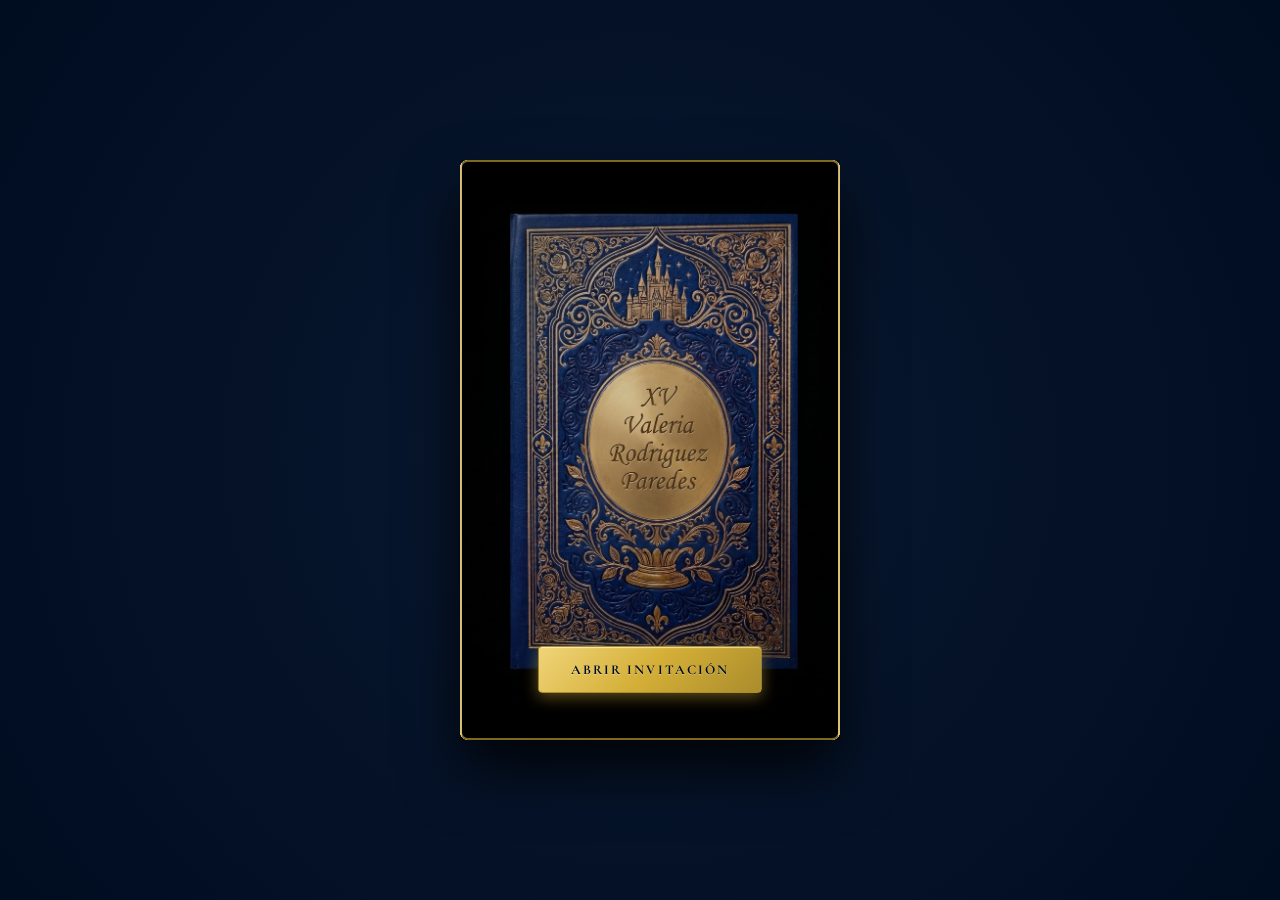
==== commit 180276b7: "feat: nuevas portadas HD, contraportada limpia, boton de cierre en pág 5, acompañantes en Sheets y r" ====
--- a/index.html
+++ b/index.html
@@ -25,7 +25,7 @@
                 
                 <!-- PÁGINA 1: PORTADA -->
                 <div class="page page-cover" id="page-1">
-                    <div class="page-content-front" style="background-image: url('assets/book_cover2.jpg');">
+                    <div class="page-content-front" style="background-image: url('assets/book_cover3.jpg');">
                         <!-- El botón abre el libro -->
                         <button class="btn btn-gold cover-trigger-btn" id="btn-open">Abrir Invitación</button>
                     </div>
@@ -45,6 +45,8 @@
                             </p>
                         </div>
                         
+                        <div class="page-footer">— 1 —</div>
+
                         <div class="page-nav">
                             <button class="btn-nav btn-prev">&#10094;</button>
                             <button class="btn-nav btn-next">&#10095;</button>
@@ -55,42 +57,51 @@
                 <!-- PÁGINA 3: EL CUÁNDO Y EL DÓNDE -->
                 <div class="page" id="page-3">
                     <div class="page-content parchment-bg ornate-box" style="display: flex; flex-direction: column; justify-content: flex-start; overflow: hidden; padding-bottom: 0;">
-                        <h3 class="text-serif-dec" style="font-size: 1.4rem; color: var(--color-rose-dark); margin-bottom: 0.4rem;">Cuándo &amp; Dónde</h3>
-                        
-                        <p class="text-serif" style="font-size: 1.1rem; font-weight: 600; color: var(--color-gold-dark); margin-bottom: 0.2rem;">Sábado, 7 de Noviembre 2026</p>
-                        <p class="text-serif" style="font-size: 1rem; margin-bottom: 1rem;">🕕 6:00 PM</p>
-                        
-                        <p class="text-serif" style="font-size: 0.85rem; font-style: italic; color: var(--color-gold-dark); margin-bottom: 0.4rem;">Faltan...</p>
-                        <div class="countdown-container" id="countdown" style="margin-bottom: 3rem;">
-                            <div class="countdown-box">
-                                <span class="countdown-val" id="days">00</span><span class="countdown-lbl">Días</span>
-                            </div>
-                            <div class="countdown-box">
-                                <span class="countdown-val" id="hours">00</span><span class="countdown-lbl">Hrs</span>
-                            </div>
-                            <div class="countdown-box">
-                                <span class="countdown-val" id="minutes">00</span><span class="countdown-lbl">Min</span>
-                            </div>
-                            <div class="countdown-box">
-                                <span class="countdown-val" id="seconds">00</span><span class="countdown-lbl">Seg</span>
-                            </div>
-                        </div>
-
-                        <!-- Sección inferior: dos columnas. Mayordomo izquierda, info derecha -->
-                        <div style="position: absolute; bottom: 0; left: 0; width: 100%; display: flex; align-items: flex-end; z-index: 10;">
-                            <!-- Columna izquierda: Mayordomo -->
-                            <div style="width: 35%; flex-shrink: 0; line-height: 0; padding-left: 0.3rem;">
-                                <img src="assets/tiempo_mayordomo.png" alt="Mayordomo del Tiempo" style="display: block; width: 100%; height: auto;">
-                            </div>
-                            <!-- Columna derecha: Ubicación y botón, centrada verticalmente -->
-                            <div style="width: 65%; flex-shrink: 0; padding: 0 0.8rem 0 0.3rem; text-align: center; align-self: center;">
-                                <p class="text-serif" style="font-size: 0.85rem; font-weight: bold; margin-bottom: 0.25rem;">Ubicación del Evento</p>
-                                <p style="font-size: 0.72rem; opacity: 0.85; line-height: 1.4; margin: 0 0 0.7rem 0;">
+                        <!-- Paso 1: Pregunta -->
+                        <h3 class="text-serif-dec anim-p3-title" style="font-size: 1.4rem; color: var(--color-rose-dark); margin-bottom: 0.4rem;">¿Cuándo &amp; Dónde?</h3>
+                        
+                        <!-- Paso 2: Fecha y Hora -->
+                        <div class="anim-p3-datetime">
+                            <p class="text-serif" style="font-size: 1.1rem; font-weight: 600; color: var(--color-gold-dark); margin-bottom: 0.2rem;">Sábado, 7 de Noviembre 2026</p>
+                            <p class="text-serif text-contrast-shadow" style="font-size: 1rem; margin-bottom: 0.4rem;">🕕 6:00 PM</p>
+                        </div>
+                        
+                        <!-- Paso 3: Cuenta Regresiva (Acto 2: Escala suave + resplandor) -->
+                        <div class="anim-p3-countdown">
+                            <p class="text-serif" style="font-size: 0.85rem; font-style: italic; color: var(--color-gold-dark); margin-bottom: 0.25rem;">Faltan...</p>
+                            <div class="countdown-container" id="countdown" style="margin-bottom: 3.5rem;">
+                                <div class="countdown-box">
+                                    <span class="countdown-val" id="days">00</span><span class="countdown-lbl">Días</span>
+                                </div>
+                                <div class="countdown-box">
+                                    <span class="countdown-val" id="hours">00</span><span class="countdown-lbl">Hrs</span>
+                                </div>
+                                <div class="countdown-box">
+                                    <span class="countdown-val" id="minutes">00</span><span class="countdown-lbl">Min</span>
+                                </div>
+                                <div class="countdown-box">
+                                    <span class="countdown-val" id="seconds">00</span><span class="countdown-lbl">Seg</span>
+                                </div>
+                            </div>
+                        </div>
+
+                        <!-- Paso 4: Sección inferior: Mayordomo izquierda, info derecha -->
+                        <div class="anim-p3-bottom" style="position: absolute; bottom: 3.8rem; left: 0; width: 100%; display: flex; align-items: flex-end; z-index: 10;">
+                            <!-- Columna izquierda: Mayordomo (120% escala) con sombreado drop-shadow -->
+                            <div style="width: 40%; flex-shrink: 0; line-height: 0; padding-left: 0.8rem;">
+                                <img src="assets/tiempo_mayordomo.png" alt="Mayordomo del Tiempo" style="display: block; width: 100%; height: auto; filter: drop-shadow(0 2px 6px rgba(0, 0, 0, 0.55)) drop-shadow(0 0 10px rgba(0, 0, 0, 0.3));">
+                            </div>
+                            <!-- Columna derecha: Ubicación y botón (120% escala), centrada verticalmente -->
+                            <div style="width: 60%; flex-shrink: 0; padding: 0 0.8rem 0 0.2rem; text-align: center; align-self: center;">
+                                <p class="text-serif text-contrast-shadow" style="font-size: 1.02rem; font-weight: bold; margin-bottom: 0.3rem;">Ubicación del Evento</p>
+                                <p style="font-size: 0.86rem; opacity: 0.95; line-height: 1.4; margin: 0 0 0.8rem 0;">
                                     Calle Hawai 297,<br>Sol de la Molina
                                 </p>
-                                <a href="https://maps.app.goo.gl/kRPghWoH3Lv5T87EA" target="_blank" rel="noopener" class="btn btn-rose" style="padding: 0.45rem 0.7rem; font-size: 0.65rem; letter-spacing: 0.04em; white-space: nowrap;">📍 VER EN EL MAPA</a>
-                            </div>
-                        </div>
+                                <a href="https://maps.app.goo.gl/kRPghWoH3Lv5T87EA" target="_blank" rel="noopener" class="btn btn-gold" style="padding: 0.55rem 0.85rem; font-size: 0.78rem; letter-spacing: 0.04em; white-space: nowrap;">📍 VER EN EL MAPA</a>
+                            </div>
+                        </div>
+
+                        <div class="page-footer">— 2 —</div>
 
                         <div class="page-nav">
                             <button class="btn-nav btn-prev">&#10094;</button>
@@ -101,31 +112,40 @@
 
                 <!-- PÁGINA 4: DETALLES DEL EVENTO (DRESS CODE Y REGALOS) -->
                 <div class="page" id="page-4">
-                    <div class="page-content parchment-bg ornate-box">
-                        <div style="margin-top: 0.5rem; width: 100%;">
-                            <h3 class="text-serif-dec" style="font-size: 1.3rem; color: var(--color-rose-dark); margin-bottom: 0.2rem;">Dress Code</h3>
-                            <p class="text-serif" style="font-size: 1.1rem; font-weight: 700; color: var(--color-gold-dark); letter-spacing: 0.1em;">Elegante / Formal</p>
-                            <div style="display: flex; justify-content: center; gap: 0.5rem; margin: 0.6rem 0;">
-                                <div style="width: 22px; height: 22px; border-radius: 50%; background: #000; border: 1px solid var(--color-gold);" title="Negro"></div>
-                                <div style="width: 22px; height: 22px; border-radius: 50%; background: #1a2942; border: 1px solid var(--color-gold);" title="Azul Noche"></div>
-                                <div style="width: 22px; height: 22px; border-radius: 50%; background: #5a1818; border: 1px solid var(--color-gold);" title="Vino"></div>
-                            </div>
-                            <p style="font-size: 0.72rem; opacity: 0.9; line-height: 1.3; max-width: 90%; margin: 0 auto;">
-                                *Color reservado: Amarillo/Dorado
-                            </p>
-                        </div>
-                        
-                        <div class="gold-separator" style="margin: 0.8rem auto;"></div>
-                        
-                        <div style="width: 100%;">
-                            <h3 class="text-serif-dec" style="font-size: 1.3rem; color: var(--color-rose-dark); margin-bottom: 0.2rem;">Mesa de Regalos</h3>
-                            <p class="text-serif" style="font-size: 1rem; font-weight: 600; color: var(--color-gold-dark);">Lluvia de Sobres</p>
-                            <p style="font-size: 0.78rem; opacity: 0.9; line-height: 1.3; max-width: 90%; margin: 0.3rem auto 0.6rem;">
-                                Tu presencia es mi mejor regalo. Si deseas tener un detalle, habrá un buzón en la recepción o puedes hacerlo aquí:
-                            </p>
-                            <button class="btn btn-rose" style="padding: 0.4rem 1rem; font-size: 0.7rem;" onclick="alert('Aquí puedes enlazar tu cuenta bancaria o QR.')">Ver Datos Bancarios</button>
-                        </div>
-                        
+                    <div class="page-content parchment-bg ornate-box" style="display: flex; flex-direction: column; justify-content: center; align-items: center; padding: 2.2rem 1.5rem;">
+                        <!-- Paso 1: Título Dress Code -->
+                        <div class="anim-p4-step1" style="width: 100%; text-align: center;">
+                            <h3 class="text-serif-dec" style="font-size: 1.4rem; color: var(--color-rose-dark); margin-bottom: 0.25rem;">Dress Code</h3>
+                            <p class="text-serif" style="font-size: 1.2rem; font-weight: 700; color: var(--color-gold-dark); letter-spacing: 0.12em; margin-bottom: 0.6rem;">Elegante</p>
+                        </div>
+                        
+                        <!-- Paso 2: Círculos de colores reservados -->
+                        <div class="anim-p4-step2" style="width: 100%; text-align: center;">
+                            <div style="display: flex; justify-content: center; gap: 1rem; margin: 0.5rem 0;">
+                                <div style="width: 32px; height: 32px; border-radius: 50%; background: #fdd835; border: 1.5px solid var(--color-gold-dark); box-shadow: 0 3px 8px rgba(0,0,0,0.22);" title="Amarillo"></div>
+                                <div style="width: 32px; height: 32px; border-radius: 50%; background: linear-gradient(135deg, #f3e5ab 0%, #d4af37 50%, #aa8c2c 100%); border: 1.5px solid var(--color-gold-dark); box-shadow: 0 3px 8px rgba(0,0,0,0.22);" title="Dorado"></div>
+                                <div style="width: 32px; height: 32px; border-radius: 50%; background: #b71c1c; border: 1.5px solid var(--color-gold); box-shadow: 0 3px 8px rgba(0,0,0,0.22);" title="Rojo"></div>
+                            </div>
+                            <p class="text-serif" style="font-size: 0.88rem; font-style: italic; opacity: 0.92; line-height: 1.4; max-width: 90%; margin: 0.5rem auto 0;">
+                                Colores reservados (no usar)
+                            </p>
+                        </div>
+                        
+                        <!-- Paso 3: Separador y Título Mesa de Regalos (más abajo) -->
+                        <div class="anim-p4-step3" style="width: 100%; text-align: center;">
+                            <div class="gold-separator" style="margin: 2.2rem auto 1.4rem;"></div>
+                            <h3 class="text-serif-dec" style="font-size: 1.4rem; color: var(--color-rose-dark); margin-bottom: 0.8rem;">Mesa de Regalos</h3>
+                        </div>
+                        
+                        <!-- Paso 4: Frase de obsequios -->
+                        <div class="anim-p4-step4" style="width: 100%; text-align: center;">
+                            <p class="text-serif text-story" style="font-size: 1.25rem; font-style: italic; opacity: 0.95; line-height: 1.6; max-width: 92%; margin: 0 auto;">
+                                "Tu presencia es mi mejor regalo. Si deseas tener un detalle, habrá un espacio para dejar tus obsequios:"
+                            </p>
+                        </div>
+                        
+                        <div class="page-footer">— 3 —</div>
+
                         <div class="page-nav">
                             <button class="btn-nav btn-prev">&#10094;</button>
                             <button class="btn-nav btn-next">&#10095;</button>
@@ -135,70 +155,78 @@
 
                 <!-- PÁGINA 5: RSVP -->
                 <div class="page" id="page-5">
-                    <div class="page-content parchment-bg ornate-box">
-                        <h3 class="text-serif-dec" style="font-size: 1.3rem; color: var(--color-rose-dark); margin-bottom: 0.2rem;">Confirmación</h3>
-                        <p class="text-serif" style="font-size: 0.8rem; font-style: italic; margin-bottom: 0.6rem; ">
-                            Por favor confirma tu asistencia
-                        </p>
-                        
-                        <form id="rsvp-form" class="rsvp-form" style="width: 100%; text-align: left;">
-                            <div class="form-group" style="margin-bottom: 0.5rem;">
-                                <label style="font-size: 0.7rem; font-weight: bold; ">Tu Nombre</label>
-                                <input type="text" id="guest-name" class="form-input" style="padding: 0.4rem; font-size: 0.8rem; background: rgba(0,0,0,0.03); border-color: rgba(170,140,44,0.4); " required>
+                    <div class="page-content parchment-bg ornate-box" style="display: flex; flex-direction: column; justify-content: flex-start; align-items: center; padding: 1.6rem 1.8rem 0; overflow: hidden; position: relative;">
+                        <!-- Paso 1: Título -->
+                        <h3 class="text-serif-dec anim-p5-title" style="font-size: 1.35rem; color: var(--color-rose-dark); margin-bottom: 0.7rem; text-align: center;">Confirmación de asistencia</h3>
+                        
+                        <form id="rsvp-form" class="rsvp-form" style="width: 100%; text-align: left; z-index: 10; position: relative;">
+                            <!-- Paso 2: Campo Nombre y Acompañantes -->
+                            <div class="anim-p5-form">
+                                <div class="form-group" style="margin-bottom: 0.35rem;">
+                                    <label style="font-size: 0.88rem; font-weight: bold; color: #1a1006; margin-bottom: 0.2rem; display: block;">Nombre Completo</label>
+                                    <input type="text" id="guest-name" name="guest_name" class="form-input" style="width: 100%;" placeholder="Ingresa tu nombre y apellido" required>
+                                </div>
+                                
+                                <!-- Contenedor dinámico para acompañantes (máx. 2 acompañantes, 3 personas en total) -->
+                                <div id="companions-container"></div>
+
+                                <div style="text-align: right; margin: 0.3rem 0 0.6rem;">
+                                    <span id="add-companion-btn" style="font-size: 0.82rem; color: var(--color-rose-dark); cursor: pointer; text-decoration: underline; font-weight: 700; user-select: none;">+ Añadir acompañante</span>
+                                </div>
                             </div>
                             
-                            <div class="form-group" style="margin-bottom: 0.5rem; display: none;" id="companion-field">
-                                <label style="font-size: 0.7rem; font-weight: bold; ">Acompañante(s)</label>
-                                <input type="text" id="companion-name" class="form-input" style="padding: 0.4rem; font-size: 0.8rem; background: rgba(0,0,0,0.03); border-color: rgba(170,140,44,0.4); " placeholder="Nombre(s)">
-                            </div>
-                            <div style="text-align: right; margin-bottom: 0.4rem;">
-                                <span id="add-companion-btn" style="font-size: 0.7rem; color: var(--color-rose-dark); cursor: pointer; text-decoration: underline; font-weight: 600;">+ Añadir acompañante</span>
+                            <!-- Paso 3: Botón Confirmar Asistencia -->
+                            <div class="anim-p5-btn" style="margin-bottom: 0.5rem;">
+                                <button type="submit" class="btn btn-gold" id="submit-btn" style="padding: 0.65rem; font-size: 0.88rem; width: 100%; border-radius: 4px; letter-spacing: 0.08em;">Confirmar Asistencia</button>
                             </div>
                             
-                            <div class="form-group" style="margin-bottom: 0.5rem;">
-                                <label style="font-size: 0.7rem; font-weight: bold; ">Dieta / Alergias (Opcional)</label>
-                                <input type="text" id="diet-req" class="form-input" style="padding: 0.4rem; font-size: 0.8rem; background: rgba(0,0,0,0.03); border-color: rgba(170,140,44,0.4); " placeholder="Ej. Ninguna, Vegano">
-                            </div>
-                            
-                            <div class="form-group" style="margin-bottom: 0.6rem; text-align: center;">
-                                <label style="font-size: 0.75rem; font-weight: bold; margin-bottom: 0.2rem; display: block; ">¿Asistirás?</label>
-                                <div class="radio-group" style="justify-content: center;">
-                                    <label class="radio-label" style="font-size: 0.75rem; "><input type="radio" name="attendance" value="si" required checked><span class="radio-custom" style="border-color: var(--color-gold-dark);"></span> Sí</label>
-                                    <label class="radio-label" style="font-size: 0.75rem; "><input type="radio" name="attendance" value="no" required><span class="radio-custom" style="border-color: var(--color-gold-dark);"></span> No</label>
-                                </div>
-                            </div>
-                            
-                            <button type="submit" class="btn btn-rose" id="submit-btn" style="padding: 0.5rem; font-size: 0.8rem; width: 100%; border-radius: 4px;">Enviar RSVP</button>
-                            
-                            <div id="rsvp-success" class="form-message success" style="display:none; font-size: 0.7rem; padding: 0.4rem;">¡Gracias por confirmar!</div>
-                            <div id="rsvp-error" class="form-message error" style="display:none; font-size: 0.7rem; padding: 0.4rem;">Error al enviar.</div>
+                            <div id="rsvp-success" class="form-message success" style="display:none; font-size: 0.75rem; padding: 0.5rem; margin-top: 0.3rem; text-align: center;">¡Gracias por confirmar tu asistencia!</div>
+                            <div id="rsvp-error" class="form-message error" style="display:none; font-size: 0.75rem; padding: 0.5rem; margin-top: 0.3rem; text-align: center;">Hubo un error al enviar. Intenta nuevamente.</div>
+                            <div id="rsvp-limit" class="form-message error" style="display:none; font-size: 0.75rem; padding: 0.5rem; margin-top: 0.3rem; text-align: center; color: #b71c1c; font-weight: bold; background: rgba(183, 28, 28, 0.1); border: 1px solid #b71c1c; border-radius: 4px;">Has alcanzado el límite máximo de confirmaciones permitidas (3).</div>
                         </form>
                         
-                        <div class="page-nav">
-                            <button class="btn-nav btn-prev">&#10094;</button>
-                            <button class="btn-nav btn-next">&#10095;</button>
-                        </div>
-                    </div>
-                </div>
-
-                <!-- PÁGINA 6: CONTRATAPA -->
+                        <!-- Paso 4: Ilustración del Oso Príncipe pegado a la base inferior -->
+                        <div class="anim-p5-bear" style="position: absolute; bottom: 0; left: 0; width: 100%; display: flex; justify-content: center; line-height: 0; pointer-events: none; z-index: 5;">
+                            <img src="assets/oso_principe.png" alt="Oso Príncipe" style="display: block; max-height: 120px; width: auto; filter: drop-shadow(0 -2px 10px rgba(0,0,0,0.18));">
+                        </div>
+
+                        <div class="page-footer">— 4 —</div>
+
+                        <div class="page-nav">
+                            <button class="btn-nav btn-prev">&#10094;</button>
+                            <button class="btn-nav btn-next">&#10095;</button>
+                        </div>
+                    </div>
+                </div>
+
+                <!-- PÁGINA 6: AGRADECIMIENTO (PÁG 5 INTERIOR) -->
                 <div class="page" id="page-6">
-                    <div class="page-content parchment-bg ornate-box" style="display: flex; flex-direction: column; justify-content: center; align-items: center;">
+                    <div class="page-content parchment-bg ornate-box" style="display: flex; flex-direction: column; justify-content: center; align-items: center; padding: 2.5rem 1.8rem;">
                         <h2 class="text-cursive" style="font-size: 3.5rem; color: var(--color-gold-dark); margin-bottom: 0.5rem;">Gracias</h2>
-                        <p class="text-serif text-story" style="font-size: 1.2rem; font-style: italic; max-width: 80%; text-align: center; ">
+                        <p class="text-serif text-story" style="font-size: 1.25rem; font-style: italic; max-width: 85%; text-align: center; line-height: 1.6;">
                             ¡No faltes!<br>Nos vemos en la pista de baile.
                         </p>
-                        <div class="gold-separator" style="margin: 1.5rem auto;"></div>
-                        <button class="btn btn-gold" id="btn-close-book" style="margin-top: 1rem;">Cerrar Invitación</button>
-                        
-                        <div class="page-nav">
-                            <button class="btn-nav btn-prev">&#10094;</button>
-                        </div>
-             
-            </div>
-        </div>
-    </div>           </div>
-
+                        <div class="gold-separator" style="margin: 1.4rem auto 1.2rem;"></div>
+                        
+                        <button class="btn btn-gold" id="btn-close-book" style="animation: goldPulse 2.5s infinite; font-size: 0.85rem; padding: 0.75rem 2rem; border-radius: 4px; letter-spacing: 0.08em; z-index: 5; margin-top: 0.5rem;">Cerrar Invitación</button>
+                        
+                        <div class="page-footer">— 5 —</div>
+
+                        <div class="page-nav">
+                            <button class="btn-nav btn-prev">&#10094;</button>
+                            <button class="btn-nav btn-next">&#10095;</button>
+                        </div>
+                    </div>
+                </div>
+
+                <!-- PÁGINA 7: CONTRAPORTADA -->
+                <div class="page page-cover" id="page-7">
+                    <div class="page-content-back" style="background-image: url('assets/book_backcover.jpg');">
+                        <div class="page-nav" style="z-index: 10;">
+                            <button class="btn-nav btn-prev">&#10094;</button>
+                        </div>
+                    </div>
+                </div>
             </div>
         </div>
     </div>
--- a/styles.css
+++ b/styles.css
@@ -204,32 +204,22 @@
     outline: none;
 }
 
-/* Botón Dorado (Temático) */
-.btn-gold {
-    background: transparent;
-    color: var(--color-gold-light);
-    border: 1px solid var(--color-gold);
-    box-shadow: var(--gold-glow);
-}
-
-.btn-gold:hover {
-    background-color: var(--color-gold);
+/* Botón Dorado (Temático - Siempre Dorado por defecto) */
+.btn-gold,
+.btn-rose {
+    background: linear-gradient(135deg, #f0d479 0%, #d4af37 50%, #aa8c2c 100%);
     color: var(--color-primary-dark);
-    box-shadow: var(--gold-glow-strong);
-    transform: translateY(-2px);
-}
-
-/* Botón Rosa (Confirmación) */
-.btn-rose {
-    background: linear-gradient(135deg, var(--color-rose) 0%, var(--color-rose-dark) 100%);
-    color: #ffffff;
-    border: 1px solid rgba(255, 255, 255, 0.2);
-    box-shadow: var(--rose-glow);
-}
-
+    font-weight: 700;
+    border: 1px solid #aa8c2c;
+    box-shadow: 0 4px 15px rgba(212, 175, 55, 0.45), inset 0 1px 1px rgba(255, 255, 255, 0.6);
+    text-shadow: 0 1px 0 rgba(255, 255, 255, 0.35);
+}
+
+.btn-gold:hover,
 .btn-rose:hover {
-    background: linear-gradient(135deg, var(--color-rose-light) 0%, var(--color-rose) 100%);
-    box-shadow: 0 0 25px rgba(194, 24, 91, 0.9);
+    background: linear-gradient(135deg, #fdf1b8 0%, #e6c86e 50%, #d4af37 100%);
+    color: #000000;
+    box-shadow: 0 6px 22px rgba(212, 175, 55, 0.8), inset 0 1px 2px rgba(255, 255, 255, 0.8);
     transform: translateY(-2px);
 }
 
@@ -419,6 +409,8 @@
     transition: transform 0.8s cubic-bezier(0.4, 0, 0.2, 1), opacity 0.6s ease, z-index 0s linear 0.4s;
     opacity: 1;
     pointer-events: none; /* Por defecto: ninguna página recibe eventos */
+    isolation: isolate; /* Aísla los z-index de los elementos hijos para que nunca se filtren a otras páginas */
+    overflow: hidden;
 }
 
 /* Stacking Order (Z-Index) de las páginas */
@@ -428,6 +420,7 @@
 #page-4 { z-index: 7; }
 #page-5 { z-index: 6; }
 #page-6 { z-index: 5; }
+#page-7 { z-index: 4; }
 
 /* Solo la página activa (la del tope del stack visible) puede recibir clicks */
 .page.active-page {
@@ -442,8 +435,9 @@
     z-index: 1 !important;
 }
 
-/* Portada del libro (Página 1 Frontal) */
-.page-content-front {
+/* Portada y Contraportada del libro */
+.page-content-front,
+.page-content-back {
     width: 100%;
     height: 100%;
     background-repeat: no-repeat;
@@ -453,6 +447,10 @@
     border: 2px solid rgba(212, 175, 55, 0.6);
     box-shadow: inset 0 0 40px rgba(0,0,0,0.5);
     position: relative;
+    display: flex;
+    flex-direction: column;
+    justify-content: center;
+    align-items: center;
 }
 
 .page-content-front::before {
@@ -462,7 +460,7 @@
     left: 0;
     width: 100%;
     height: 100%;
-    background: linear-gradient(135deg, rgba(255,255,255,0.08) 0%, rgba(255,255,255,0) 50%, rgba(0,0,0,0.3) 100%);
+    background: linear-gradient(135deg, rgba(0,0,0,0.35) 0%, rgba(0,0,0,0.15) 50%, rgba(0,0,0,0.45) 100%);
     pointer-events: none;
     border-radius: 6px;
 }
@@ -772,33 +770,44 @@
 
 .form-group label {
     font-family: var(--font-serif);
-    font-size: 0.85rem;
-    letter-spacing: 0.1em;
-    text-transform: uppercase;
-    color: var(--color-gold-light);
+    font-size: 0.88rem;
+    letter-spacing: 0.08em;
+    font-weight: 700;
+    color: #1a1006;
+}
+
+.page-content .form-group label {
+    color: #1a1006;
 }
 
 .form-input {
-    background: rgba(255, 255, 255, 0.06);
-    border: 1px solid var(--color-glass-border);
-    color: #ffffff;
-    padding: 0.8rem 1rem;
+    background: rgba(255, 255, 255, 0.85);
+    border: 1.5px solid rgba(170, 140, 44, 0.6);
+    color: #1a1006;
+    padding: 0.6rem 0.8rem;
     border-radius: 4px;
-    font-family: var(--font-sans);
+    font-family: var(--font-serif);
     font-size: 0.95rem;
+    font-weight: 600;
     transition: var(--transition-smooth);
     outline: none;
+    box-shadow: inset 0 1px 3px rgba(0, 0, 0, 0.08);
+}
+
+.form-input::placeholder {
+    color: rgba(44, 37, 24, 0.5);
+    font-style: italic;
 }
 
 .form-input:focus {
-    border-color: var(--color-gold);
-    background: rgba(255, 255, 255, 0.1);
-    box-shadow: 0 0 10px rgba(212, 175, 55, 0.25);
+    border-color: var(--color-gold-dark);
+    background: #ffffff;
+    box-shadow: 0 0 10px rgba(212, 175, 55, 0.45);
 }
 
 select.form-input option {
-    background-color: var(--color-primary);
-    color: #ffffff;
+    background-color: var(--color-pergamino);
+    color: #1a1006;
 }
 
 /* Radio buttons estilizados */
@@ -812,9 +821,10 @@
     display: inline-flex;
     align-items: center;
     cursor: pointer;
-    font-family: var(--font-sans);
+    font-family: var(--font-serif);
     font-size: 0.95rem;
-    color: #ffffff;
+    font-weight: 700;
+    color: #1a1006;
 }
 
 .radio-input {
@@ -1065,16 +1075,18 @@
     animation-delay: 0.8s;
 }
 
-.page.active-page .animated-quote p:nth-child(1) {
+.page.active-page .animated-quote p:nth-of-type(1) {
     color: var(--color-text-dark); /* Color final */
     text-shadow: 0 1px 3px rgba(0, 0, 0, 0.6), 0 0 8px rgba(0, 0, 0, 0.4);
-}
-
-.page.active-page .animated-quote p:nth-child(2) {
+    animation-delay: 0.8s;
+    animation-duration: 1.6s;
+}
+
+.page.active-page .animated-quote p:nth-of-type(2) {
     color: var(--color-gold-dark); /* Color final */
     text-shadow: 0 1px 3px rgba(0, 0, 0, 0.6), 0 0 8px rgba(0, 0, 0, 0.4);
-    animation-delay: 1.4s;
-    animation-duration: 1.3s;
+    animation-delay: 2.1s; /* Adelantado 0.3s */
+    animation-duration: 1.2s;
 }
 
 @keyframes blurGlowReveal {
@@ -1097,11 +1109,11 @@
         color: inherit; /* Hereda de los nth-child */
         opacity: 1;
         transform: scale(1) translateY(0);
-        text-shadow: 0 1px 3px rgba(0, 0, 0, 0.6), 0 0 8px rgba(0, 0, 0, 0.4);
-    }
-}
-
-/* Retrasar aparición de botones en el prólogo hasta que acabe la animación */
+        text-shadow: inherit;
+    }
+}
+
+/* Retrasar aparición de botones en el prólogo hasta que acabe la animación completa */
 #page-2 .page-nav {
     opacity: 0;
     pointer-events: none;
@@ -1109,7 +1121,7 @@
 
 #page-2.active-page .page-nav {
     animation: fadeInNav 1s ease forwards;
-    animation-delay: 2.7s; /* 0.8s (espera tapa) + 1.9s (duración animaciones de texto) */
+    animation-delay: 3.3s; /* Adelantado 0.3s sincronizado con el autor */
 }
 
 @keyframes fadeInNav {
@@ -1137,3 +1149,190 @@
     animation: blurGlowReveal 1.8s cubic-bezier(0.25, 0.46, 0.45, 0.94) forwards;
     animation-delay: 0.6s; /* Aparece un poquito antes que el texto */
 }
+
+/* Numeración / Footer clásico estilo libro */
+.page-footer {
+    position: absolute;
+    bottom: 12px;
+    right: 18px;
+    font-family: var(--font-serif);
+    font-size: 0.9rem;
+    color: var(--color-gold-dark);
+    opacity: 0.75;
+    letter-spacing: 0.12em;
+    pointer-events: none;
+    z-index: 20;
+    user-select: none;
+}
+
+/* Sombreado de alto contraste elegante */
+.text-contrast-shadow {
+    text-shadow: 0 1px 3px rgba(0, 0, 0, 0.6), 0 0 8px rgba(0, 0, 0, 0.4);
+}
+
+/* ==========================================================================
+   ANIMACIONES PÁGINA 3 (¿Cuándo & Dónde?)
+   ========================================================================== */
+#page-3 .anim-p3-title,
+#page-3 .anim-p3-datetime,
+#page-3 .anim-p3-countdown,
+#page-3 .anim-p3-bottom {
+    opacity: 0;
+}
+
+/* 1. Título: ¿Cuándo & Dónde? */
+#page-3.active-page .anim-p3-title {
+    animation: blurGlowReveal 1.2s cubic-bezier(0.25, 0.46, 0.45, 0.94) forwards;
+    animation-delay: 0.3s;
+}
+
+/* 2. Fecha y Hora */
+#page-3.active-page .anim-p3-datetime {
+    animation: blurGlowReveal 1.2s cubic-bezier(0.25, 0.46, 0.45, 0.94) forwards;
+    animation-delay: 1.1s;
+}
+
+/* 3. Cuenta Regresiva (Acto 2: Escala suave + resplandor) */
+#page-3.active-page .anim-p3-countdown {
+    animation: countdownReveal 1.2s cubic-bezier(0.25, 0.46, 0.45, 0.94) forwards;
+    animation-delay: 1.9s;
+}
+
+/* 4. Mayordomo y Ubicación */
+#page-3.active-page .anim-p3-bottom {
+    animation: blurGlowReveal 1.2s cubic-bezier(0.25, 0.46, 0.45, 0.94) forwards;
+    animation-delay: 2.8s;
+}
+
+/* Retrasar flechas de navegación en la página 3 hasta que todo esté visible */
+#page-3 .page-nav {
+    opacity: 0;
+    pointer-events: none;
+}
+
+#page-3.active-page .page-nav {
+    animation: fadeInNav 1s ease forwards;
+    animation-delay: 3.8s;
+}
+
+@keyframes countdownReveal {
+    0% {
+        opacity: 0;
+        transform: scale(0.92) translateY(12px);
+        filter: blur(8px);
+    }
+    60% {
+        opacity: 1;
+        transform: scale(1.02) translateY(-2px);
+        filter: blur(0px);
+        box-shadow: 0 0 20px rgba(212, 175, 55, 0.4);
+    }
+    100% {
+        opacity: 1;
+        transform: scale(1) translateY(0);
+        filter: blur(0px);
+    }
+}
+
+/* ==========================================================================
+   ANIMACIONES PÁGINA 4 (Dress Code & Mesa de Regalos)
+   ========================================================================== */
+#page-4 .anim-p4-step1,
+#page-4 .anim-p4-step2,
+#page-4 .anim-p4-step3,
+#page-4 .anim-p4-step4 {
+    opacity: 0;
+}
+
+/* 1. Dress Code & Elegante */
+#page-4.active-page .anim-p4-step1 {
+    animation: blurGlowReveal 1.2s cubic-bezier(0.25, 0.46, 0.45, 0.94) forwards;
+    animation-delay: 0.3s;
+}
+
+/* 2. Círculos de color y Colores reservados */
+#page-4.active-page .anim-p4-step2 {
+    animation: blurGlowReveal 1.2s cubic-bezier(0.25, 0.46, 0.45, 0.94) forwards;
+    animation-delay: 1.0s;
+}
+
+/* 3. Separador y Título Mesa de Regalos */
+#page-4.active-page .anim-p4-step3 {
+    animation: blurGlowReveal 1.2s cubic-bezier(0.25, 0.46, 0.45, 0.94) forwards;
+    animation-delay: 1.8s;
+}
+
+/* 4. Frase de Mesa de Regalos */
+#page-4.active-page .anim-p4-step4 {
+    animation: blurGlowReveal 1.3s cubic-bezier(0.25, 0.46, 0.45, 0.94) forwards;
+    animation-delay: 2.6s;
+}
+
+/* Retrasar flechas de navegación en la página 4 */
+#page-4 .page-nav {
+    opacity: 0;
+    pointer-events: none;
+}
+
+#page-4.active-page .page-nav {
+    animation: fadeInNav 1s ease forwards;
+    animation-delay: 3.7s;
+}
+
+/* ==========================================================================
+   ANIMACIONES PÁGINA 5 (Confirmación de Asistencia / RSVP)
+   ========================================================================== */
+#page-5 .anim-p5-title,
+#page-5 .anim-p5-form,
+#page-5 .anim-p5-btn,
+#page-5 .anim-p5-bear {
+    opacity: 0;
+}
+
+/* 1. Título */
+#page-5.active-page .anim-p5-title {
+    animation: blurGlowReveal 1.2s cubic-bezier(0.25, 0.46, 0.45, 0.94) forwards;
+    animation-delay: 0.3s;
+}
+
+/* 2. Formulario y Campos */
+#page-5.active-page .anim-p5-form {
+    animation: blurGlowReveal 1.2s cubic-bezier(0.25, 0.46, 0.45, 0.94) forwards;
+    animation-delay: 0.9s;
+}
+
+/* 3. Botón de Confirmación */
+#page-5.active-page .anim-p5-btn {
+    animation: blurGlowReveal 1.2s cubic-bezier(0.25, 0.46, 0.45, 0.94) forwards;
+    animation-delay: 1.6s;
+}
+
+/* 4. Oso Príncipe al fondo */
+#page-5.active-page .anim-p5-bear {
+    animation: bearRiseReveal 1.3s cubic-bezier(0.25, 0.46, 0.45, 0.94) forwards;
+    animation-delay: 2.2s;
+}
+
+/* Retrasar flechas de navegación en la página 5 */
+#page-5 .page-nav {
+    opacity: 0;
+    pointer-events: none;
+}
+
+#page-5.active-page .page-nav {
+    animation: fadeInNav 1s ease forwards;
+    animation-delay: 3.2s;
+}
+
+@keyframes bearRiseReveal {
+    0% {
+        opacity: 0;
+        transform: translateY(25px) scale(0.95);
+        filter: blur(6px);
+    }
+    100% {
+        opacity: 1;
+        transform: translateY(0) scale(1);
+        filter: blur(0px);
+    }
+}
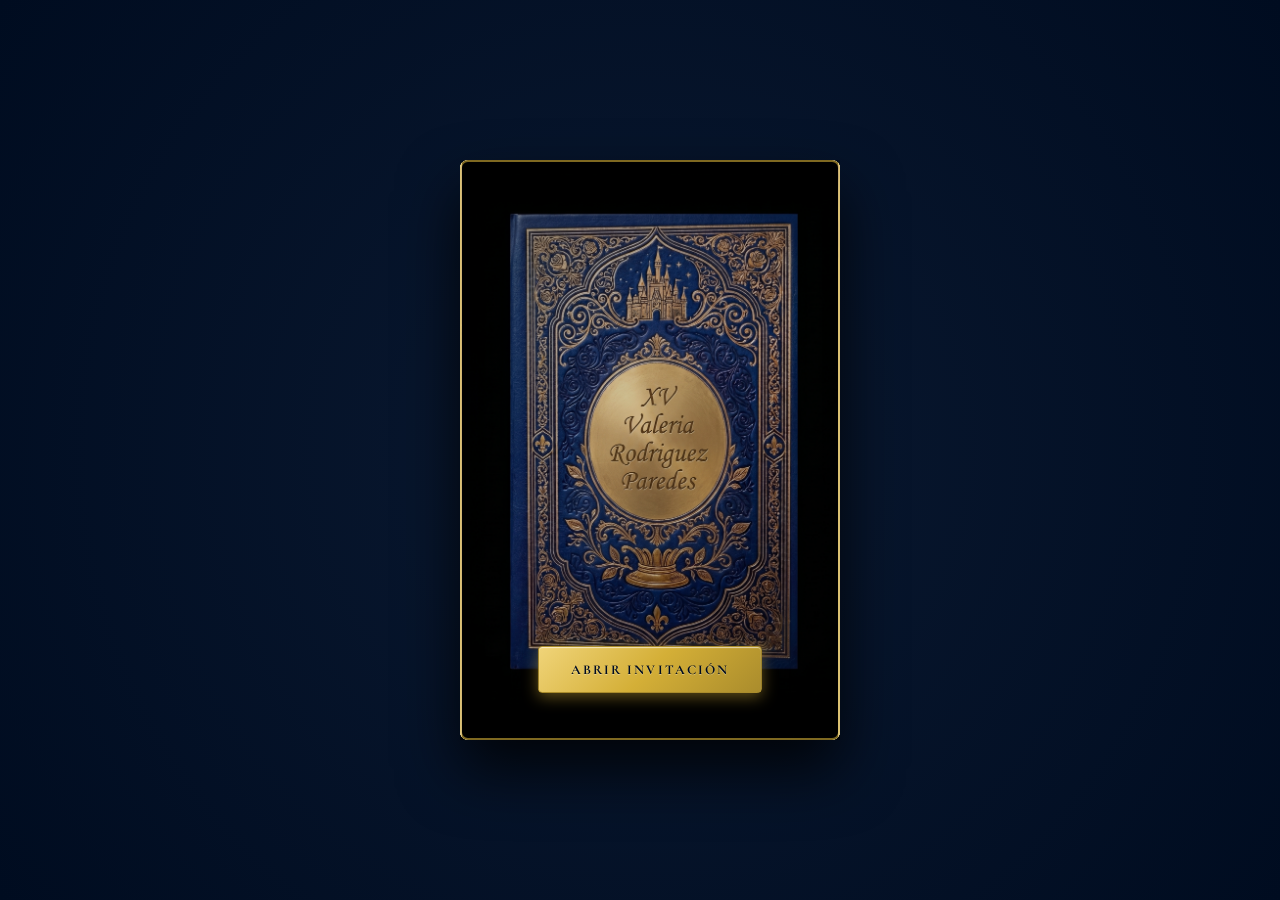
==== commit a4ef7eb8: "fix: actualizar colores reservados a solo amarillo y rojo en dress code" ====
--- a/index.html
+++ b/index.html
@@ -121,9 +121,8 @@
                         
                         <!-- Paso 2: Círculos de colores reservados -->
                         <div class="anim-p4-step2" style="width: 100%; text-align: center;">
-                            <div style="display: flex; justify-content: center; gap: 1rem; margin: 0.5rem 0;">
+                            <div style="display: flex; justify-content: center; gap: 1.2rem; margin: 0.5rem 0;">
                                 <div style="width: 32px; height: 32px; border-radius: 50%; background: #fdd835; border: 1.5px solid var(--color-gold-dark); box-shadow: 0 3px 8px rgba(0,0,0,0.22);" title="Amarillo"></div>
-                                <div style="width: 32px; height: 32px; border-radius: 50%; background: linear-gradient(135deg, #f3e5ab 0%, #d4af37 50%, #aa8c2c 100%); border: 1.5px solid var(--color-gold-dark); box-shadow: 0 3px 8px rgba(0,0,0,0.22);" title="Dorado"></div>
                                 <div style="width: 32px; height: 32px; border-radius: 50%; background: #b71c1c; border: 1.5px solid var(--color-gold); box-shadow: 0 3px 8px rgba(0,0,0,0.22);" title="Rojo"></div>
                             </div>
                             <p class="text-serif" style="font-size: 0.88rem; font-style: italic; opacity: 0.92; line-height: 1.4; max-width: 90%; margin: 0.5rem auto 0;">
